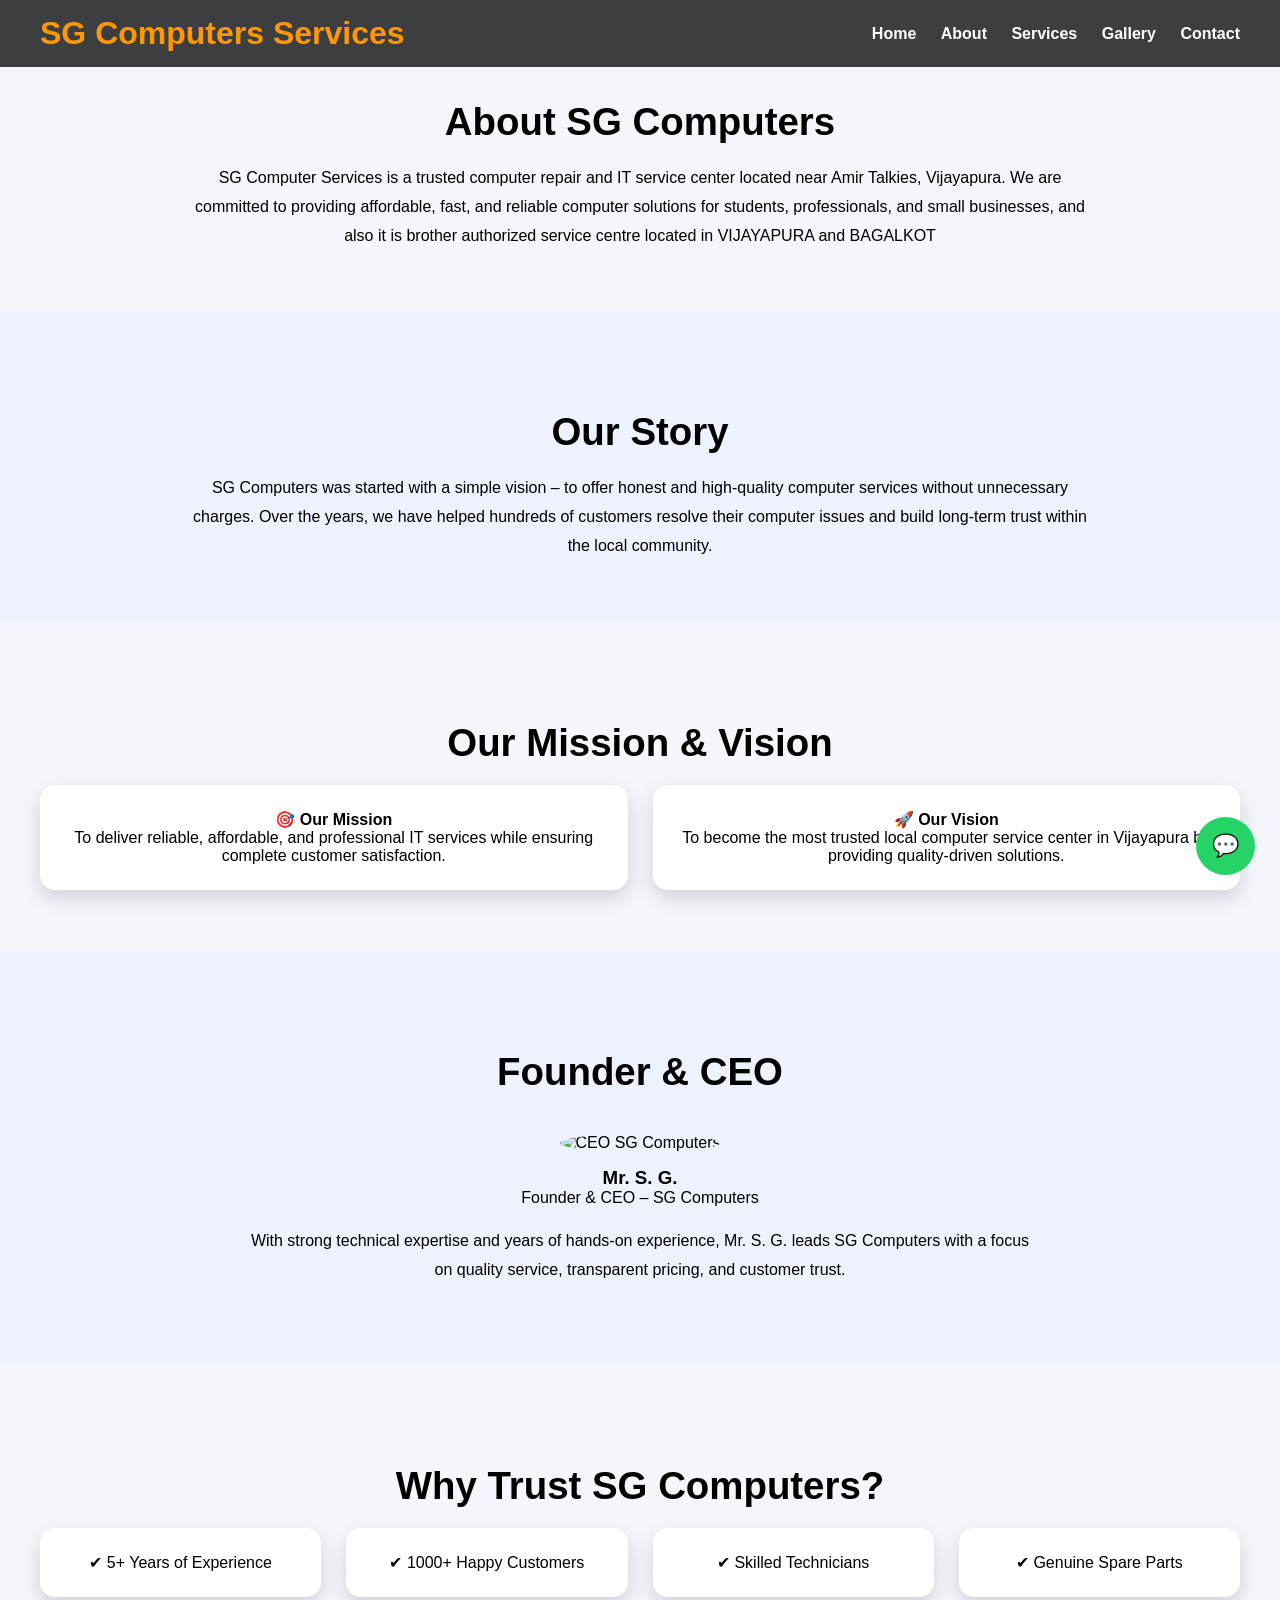
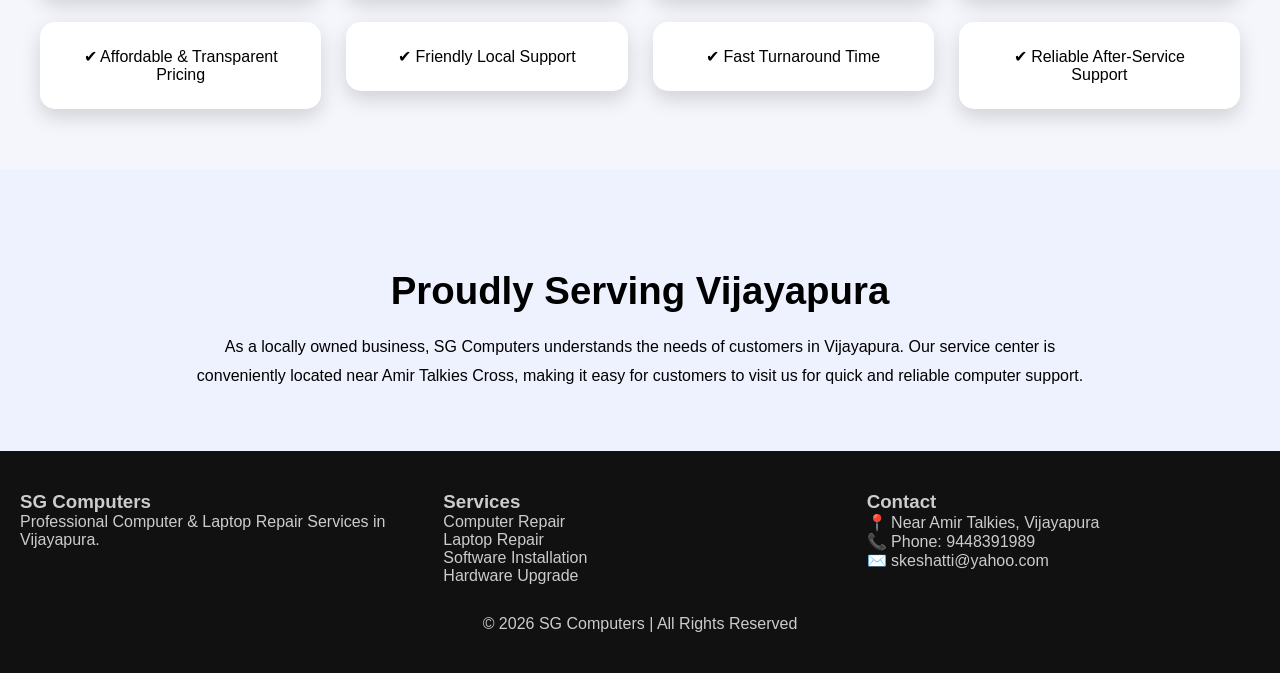
==== about.html @ 7658aeef "Add files via upload" ====
<!DOCTYPE html>
<html lang="en">
<head>
<meta charset="UTF-8">
<title>About Us | SG Computers</title>
<meta name="viewport" content="width=device-width, initial-scale=1.0">
<link rel="stylesheet" href="style.css">
</head>

<body>

<!-- HEADER -->
<header>
    <h1>SG Computers Services</h1>
    <nav>
        <a href="index.html">Home</a>
        <a href="about.html">About</a>
        <a href="services.html">Services</a>
        <a href="gallery.html">Gallery</a>
        <a href="contact.html">Contact</a>
    </nav>
</header>

<!-- ABOUT INTRO -->
<section>
    <h2>About SG Computers</h2>
    <p style="max-width:900px; margin:auto; line-height:1.8;">
        SG Computer Services is a trusted computer repair and IT service center
        located near Amir Talkies, Vijayapura. We are committed to providing
        affordable, fast, and reliable computer solutions for students,
        professionals, and small businesses, and also it is brother authorized service centre located in VIJAYAPURA and BAGALKOT
    </p>
</section>

<!-- OUR STORY -->
<section style="background:#eef2ff;">
    <h2>Our Story</h2>
    <p style="max-width:900px; margin:auto; line-height:1.8;">
        SG Computers was started with a simple vision – to offer honest and
        high-quality computer services without unnecessary charges.
        Over the years, we have helped hundreds of customers resolve their
        computer issues and build long-term trust within the local community.
    </p>
</section>

<!-- MISSION & VISION -->
<section>
    <h2>Our Mission & Vision</h2>

    <div class="services-box">
        <div class="service">
            <h4>🎯 Our Mission</h4>
            <p>
                To deliver reliable, affordable, and professional IT services
                while ensuring complete customer satisfaction.
            </p>
        </div>

        <div class="service">
            <h4>🚀 Our Vision</h4>
            <p>
                To become the most trusted local computer service center
                in Vijayapura by providing quality-driven solutions.
            </p>
        </div>
    </div>
</section>

<!-- FOUNDER -->
<section style="background:#eef2ff;">
    <h2>Founder & CEO</h2>

    <img src="images/ceo.jpg" alt="CEO SG Computers"
         style="width:180px; border-radius:50%; margin-top:20px;">

    <h3 style="margin-top:15px;">Mr. S. G.</h3>
    <p>Founder & CEO – SG Computers</p>

    <p style="max-width:800px; margin:20px auto; line-height:1.8;">
        With strong technical expertise and years of hands-on experience,
        Mr. S. G. leads SG Computers with a focus on quality service,
        transparent pricing, and customer trust.
    </p>
</section>

<!-- WHY TRUST US -->
<section>
    <h2>Why Trust SG Computers?</h2>

    <div class="services-box">
        <div class="service">✔ 5+ Years of Experience</div>
        <div class="service">✔ 1000+ Happy Customers</div>
        <div class="service">✔ Skilled Technicians</div>
        <div class="service">✔ Genuine Spare Parts</div>
        <div class="service">✔ Affordable & Transparent Pricing</div>
        <div class="service">✔ Friendly Local Support</div>
        <div class="service">✔ Fast Turnaround Time</div>
        <div class="service">✔ Reliable After-Service Support</div>
    </div>
</section>

<!-- LOCAL PRESENCE -->
<section style="background:#eef2ff;">
    <h2>Proudly Serving Vijayapura</h2>
    <p style="max-width:900px; margin:auto; line-height:1.8;">
        As a locally owned business, SG Computers understands the needs of
        customers in Vijayapura. Our service center is conveniently located
        near Amir Talkies Cross, making it easy for customers to visit us
        for quick and reliable computer support.
    </p>
</section>

<!-- FOOTER -->
<footer>
    <div class="footer-grid">
        <div>
            <h3>SG Computers</h3>
            <p>
                Professional Computer & Laptop Repair Services
                in Vijayapura.
            </p>
        </div>

        <div>
            <h3>Services</h3>
            <p>Computer Repair</p>
            <p>Laptop Repair</p>
            <p>Software Installation</p>
            <p>Hardware Upgrade</p>
        </div>

        <div>
            <h3>Contact</h3>
            <p>📍 Near Amir Talkies, Vijayapura</p>
            <p>📞 Phone: 9448391989</p>
            <p>✉️ skeshatti@yahoo.com</p>
        </div>
    </div>

    <div class="footer-bottom">
        © 2026 SG Computers | All Rights Reserved
    </div>
</footer>

<!-- WHATSAPP -->
<a class="whatsapp" href="https://wa.me/919448391989" target="_blank">💬</a>

</body>
</html>
---- style.css ----
*{
    margin:0;
    padding:0;
    box-sizing:border-box;
}

body{
    font-family:'Segoe UI', sans-serif;
    background:#f4f6fb;
}

header{
    position:fixed;
    top:0;
    width:100%;
    background:rgba(0,0,0,0.75);
    padding:15px 40px;
    display:flex;
    justify-content:space-between;
    align-items:center;
    z-index:1000;
}

header h1{
    color:#ff9800;
}

nav a{
    color:white;
    text-decoration:none;
    margin-left:20px;
    font-weight:bold;
}

nav a:hover{
    color:#ff9800;
}

section{
    padding:100px 40px 60px;
    text-align:center;
}

h2{
    font-size:2.4rem;
    margin-bottom:20px;
}

.btn{
    background:#ff9800;
    border:none;
    padding:14px 30px;
    border-radius:30px;
    color:white;
    cursor:pointer;
    margin-top: 30px;
}

.btn:hover{
    background:#e68900;
}

/* HOME */
.home{
    height:100vh;
    background:
    linear-gradient(rgba(0,0,0,0.6),rgba(0,0,0,0.6)),
    url('images (2).jpg') center/cover no-repeat;
    color:white;
    display:flex;
    justify-content:center;
    align-items:center;
    text-align:center;
}

/* SERVICES */
.services-box{
    display:grid;
    grid-template-columns:repeat(auto-fit,minmax(250px,1fr));
    gap:25px;
    margin-top:20px;
    align-items: start;
}

.service{
    background:white;
    padding:25px;
    border-radius:15px;
    box-shadow:0 8px 20px rgba(0,0,0,0.15);
}

/* GALLERY */
.gallery-grid{
    display:grid;
    grid-template-columns:repeat(auto-fit,minmax(220px,1fr));
    gap:20px;
}

.gallery-grid img{
    width:100%;
    border-radius:15px;
}

/* CONTACT */
.contact-box{
    max-width:500px;
    margin:auto;
}

.contact-box input,
.contact-box textarea{
    width:100%;
    padding:12px;
    margin:10px 0;
    border-radius:8px;
    border:none;
}

/* FOOTER */
footer{
    background:#111;
    color:#ccc;
    padding:40px 20px;
}

.footer-grid{
    display:grid;
    grid-template-columns:repeat(auto-fit,minmax(250px,1fr));
    gap:30px;
}

.footer-bottom{
    text-align:center;
    margin-top:30px;
}

/* WHATSAPP */
.whatsapp{
    position:fixed;
    bottom:25px;
    right:25px;
    background:#25D366;
    color:white;
    padding:16px;
    border-radius:50%;
    text-decoration:none;
    font-size:22px;
}

/* SERVICE DETAILS TOGGLE */
.service-details {
    display: none;
    margin-top: 12px;
    font-size: 0.95rem;
    line-height: 1.7;
    color: #444;
}

.service button {
    margin-top: 15px;
    background: #ff9800;
    border: none;
    padding: 8px 18px;
    border-radius: 20px;
    color: white;
    cursor: pointer;
    font-size: 0.9rem;
}

.service button:hover {
    background: #e68900;
}
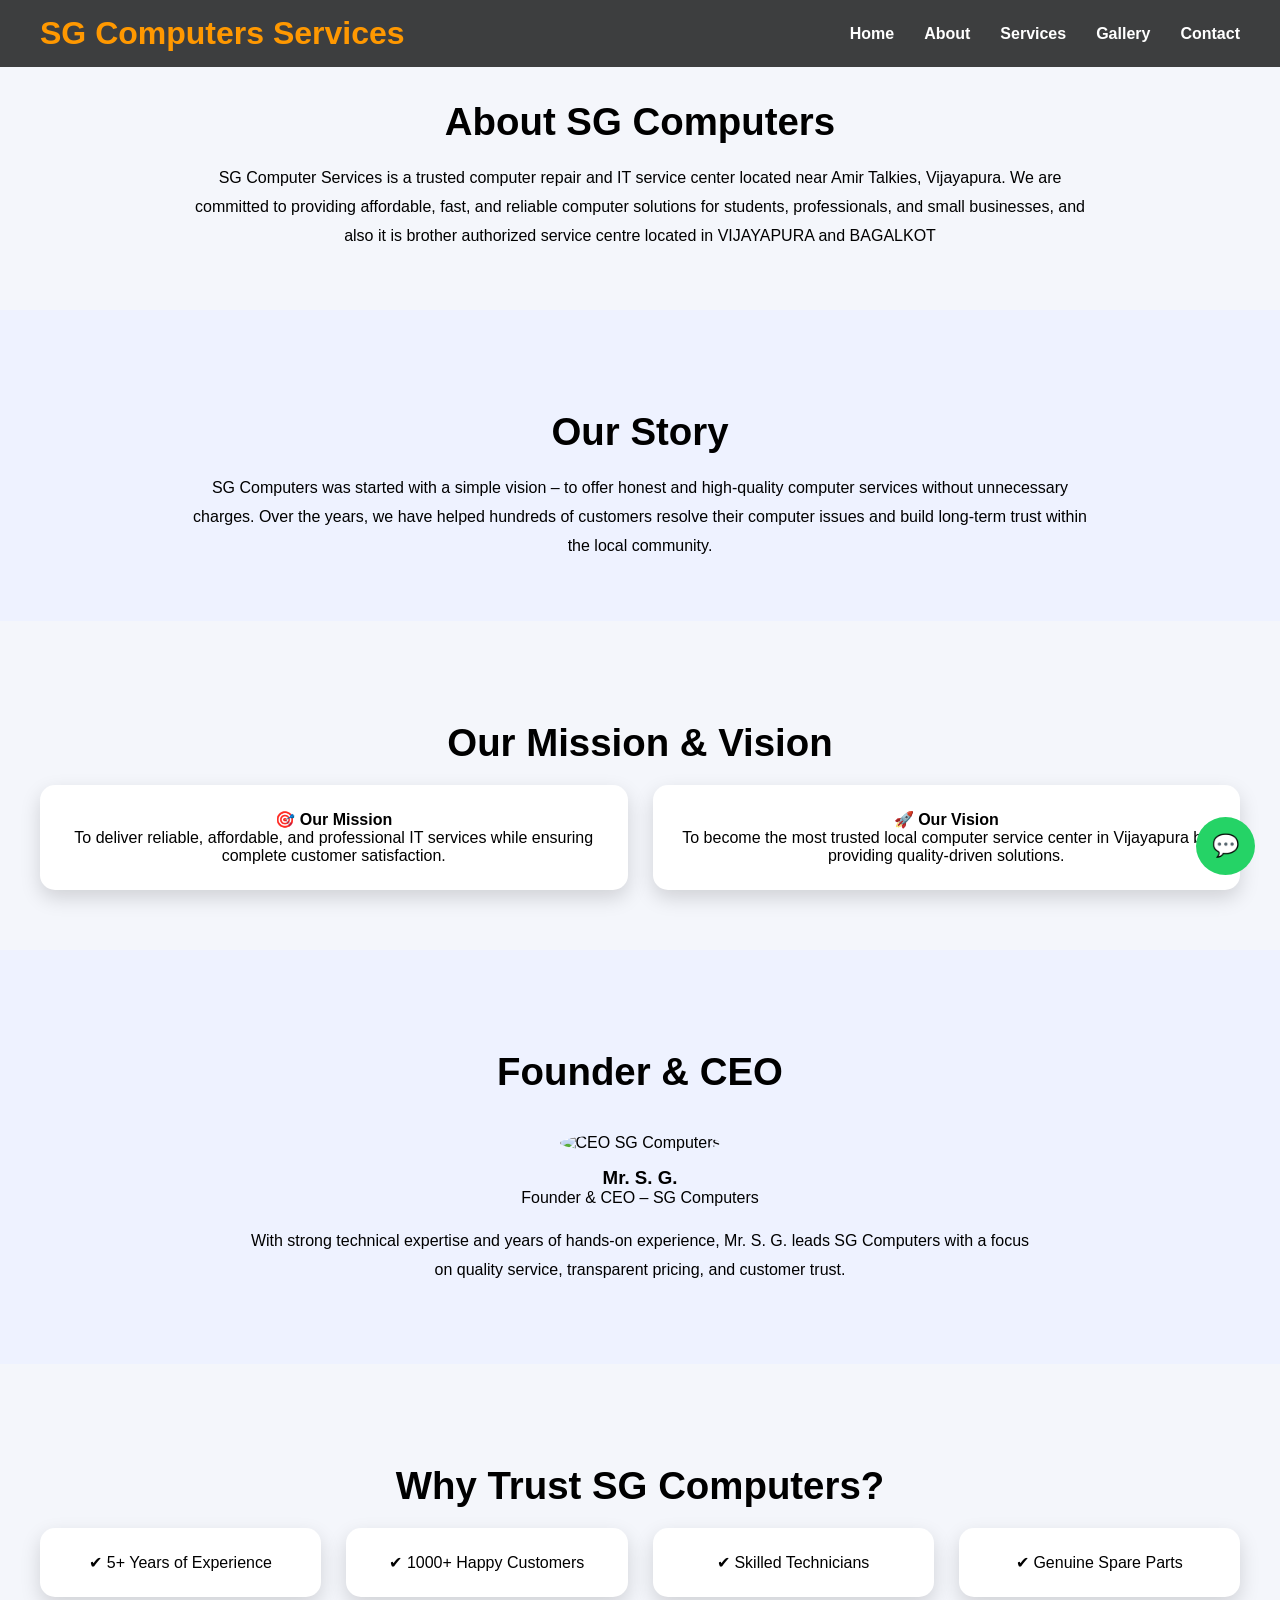
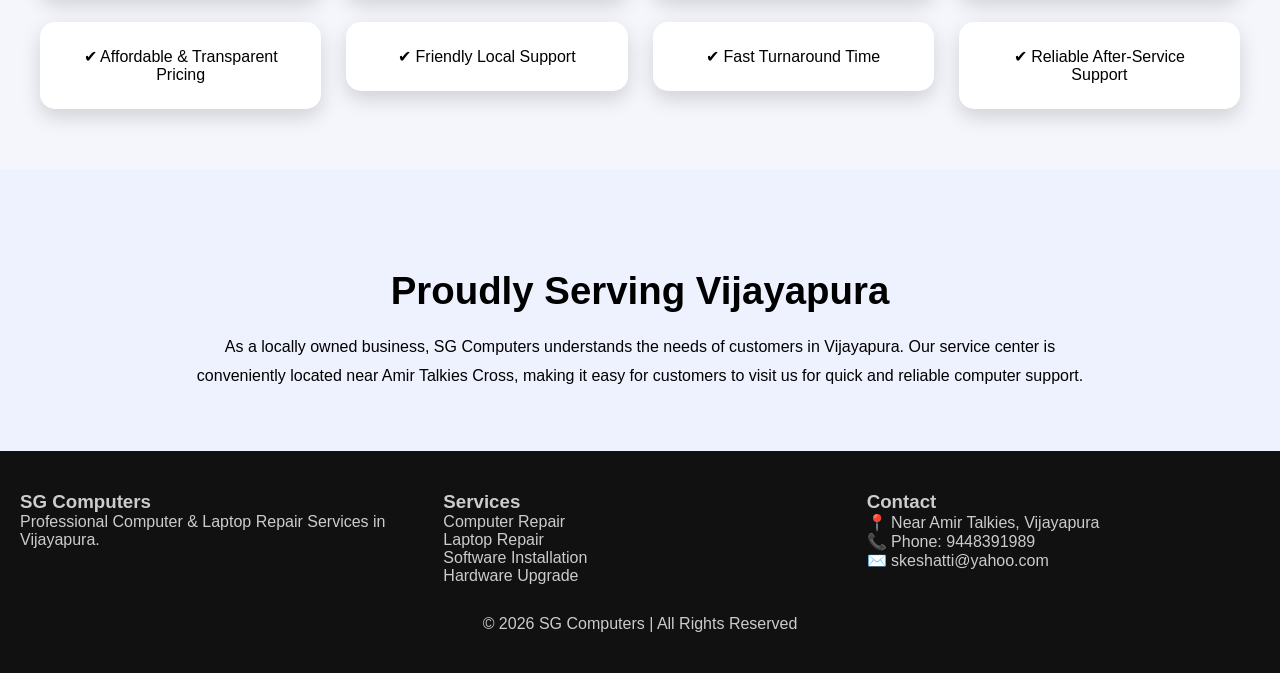
==== commit b179490f: "add hamburger menu in nav bar" ====
--- a/about.html
+++ b/about.html
@@ -5,6 +5,7 @@
 <title>About Us | SG Computers</title>
 <meta name="viewport" content="width=device-width, initial-scale=1.0">
 <link rel="stylesheet" href="style.css">
+<script src="script.js" defer></script>
 </head>
 
 <body>
@@ -12,6 +13,11 @@
 <!-- HEADER -->
 <header>
     <h1>SG Computers Services</h1>
+    <button class="menu-toggle" onclick="toggleMenu()" aria-label="Toggle navigation">
+        <span></span>
+        <span></span>
+        <span></span>
+    </button>
     <nav>
         <a href="index.html">Home</a>
         <a href="about.html">About</a>
--- a/style.css
+++ b/style.css
@@ -25,6 +25,29 @@
     color:#ff9800;
 }
 
+.menu-toggle{
+    display:none;
+    background:none;
+    border:none;
+    cursor:pointer;
+    flex-direction:column;
+    gap:5px;
+}
+
+.menu-toggle span{
+    width:26px;
+    height:3px;
+    background:#fff;
+    border-radius:2px;
+    display:block;
+}
+
+nav{
+    display:flex;
+    align-items:center;
+    gap:10px;
+}
+
 nav a{
     color:white;
     text-decoration:none;
@@ -154,6 +177,44 @@
     font-size: 0.95rem;
     line-height: 1.7;
     color: #444;
+}
+
+@media screen and (max-width: 900px) {
+    header {
+        padding: 12px 18px;
+    }
+
+    nav {
+        position: absolute;
+        top: 72px;
+        right: 0;
+        left: 0;
+        background: rgba(0, 0, 0, 0.95);
+        flex-direction: column;
+        align-items: flex-start;
+        max-height: 0;
+        overflow: hidden;
+        transition: max-height 0.25s ease-in-out;
+    }
+
+    nav.show {
+        max-height: 420px;
+    }
+
+    nav a {
+        margin: 10px 18px;
+        padding: 10px 0;
+        width: calc(100% - 36px);
+        border-bottom: 1px solid rgba(255, 255, 255, 0.16);
+    }
+
+    .menu-toggle {
+        display: flex;
+    }
+
+    section {
+        padding: 100px 16px 60px;
+    }
 }
 
 .service button {
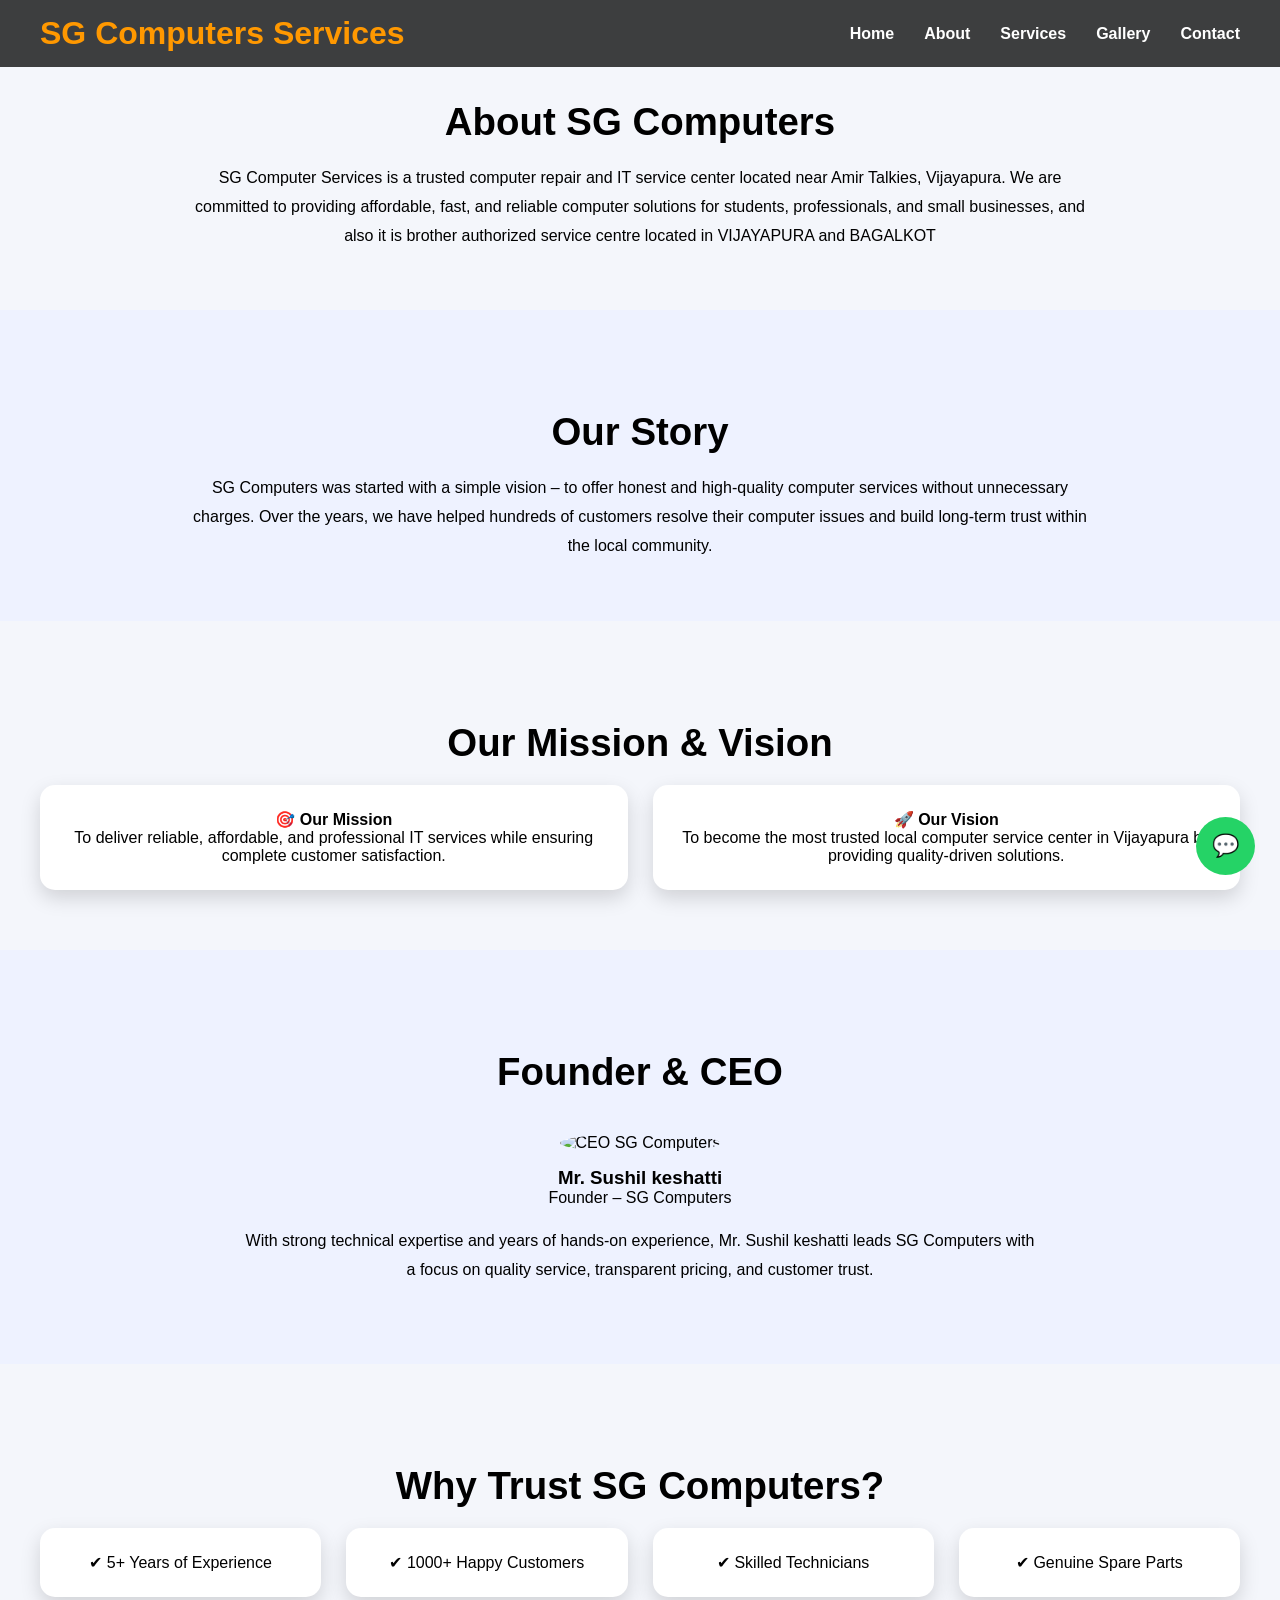
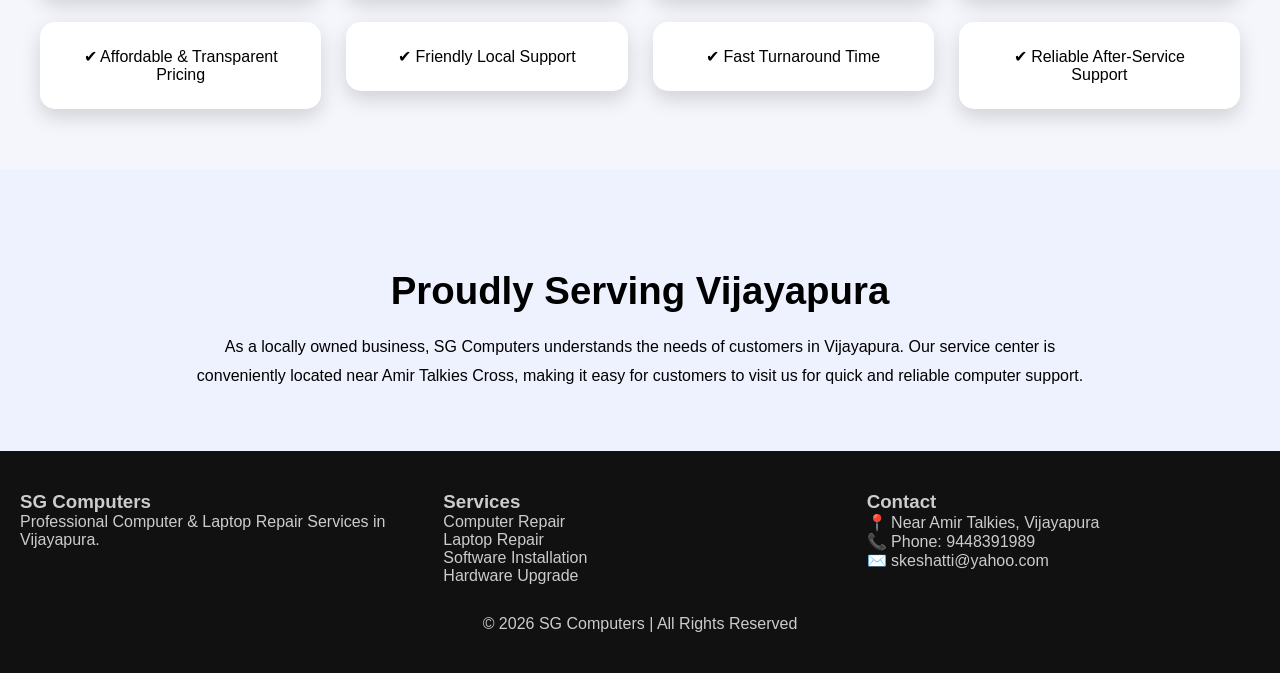
==== commit 4fb309e6: "Added founder" ====
--- a/about.html
+++ b/about.html
@@ -79,12 +79,12 @@
     <img src="images/ceo.jpg" alt="CEO SG Computers"
          style="width:180px; border-radius:50%; margin-top:20px;">
 
-    <h3 style="margin-top:15px;">Mr. S. G.</h3>
-    <p>Founder & CEO – SG Computers</p>
+    <h3 style="margin-top:15px;">Mr. Sushil keshatti</h3>
+    <p>Founder – SG Computers</p>
 
     <p style="max-width:800px; margin:20px auto; line-height:1.8;">
         With strong technical expertise and years of hands-on experience,
-        Mr. S. G. leads SG Computers with a focus on quality service,
+        Mr. Sushil keshatti leads SG Computers with a focus on quality service,
         transparent pricing, and customer trust.
     </p>
 </section>
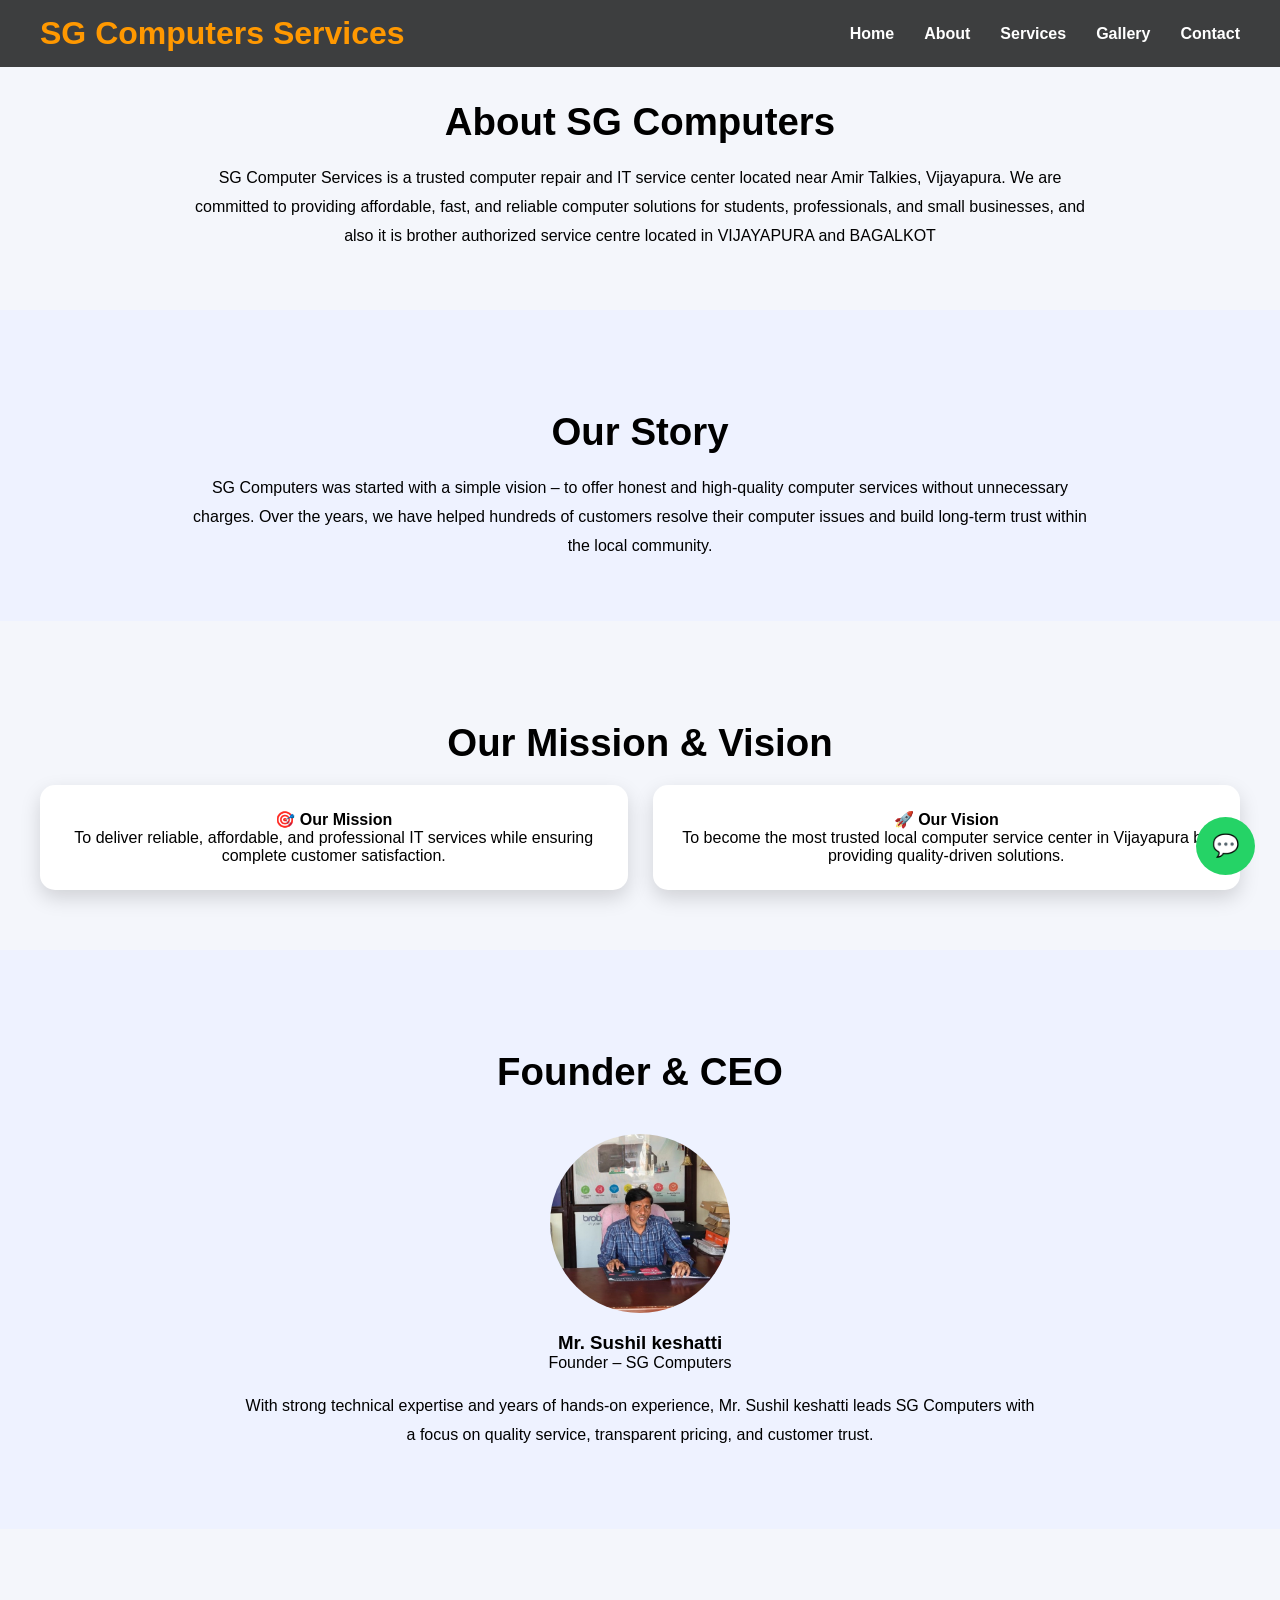
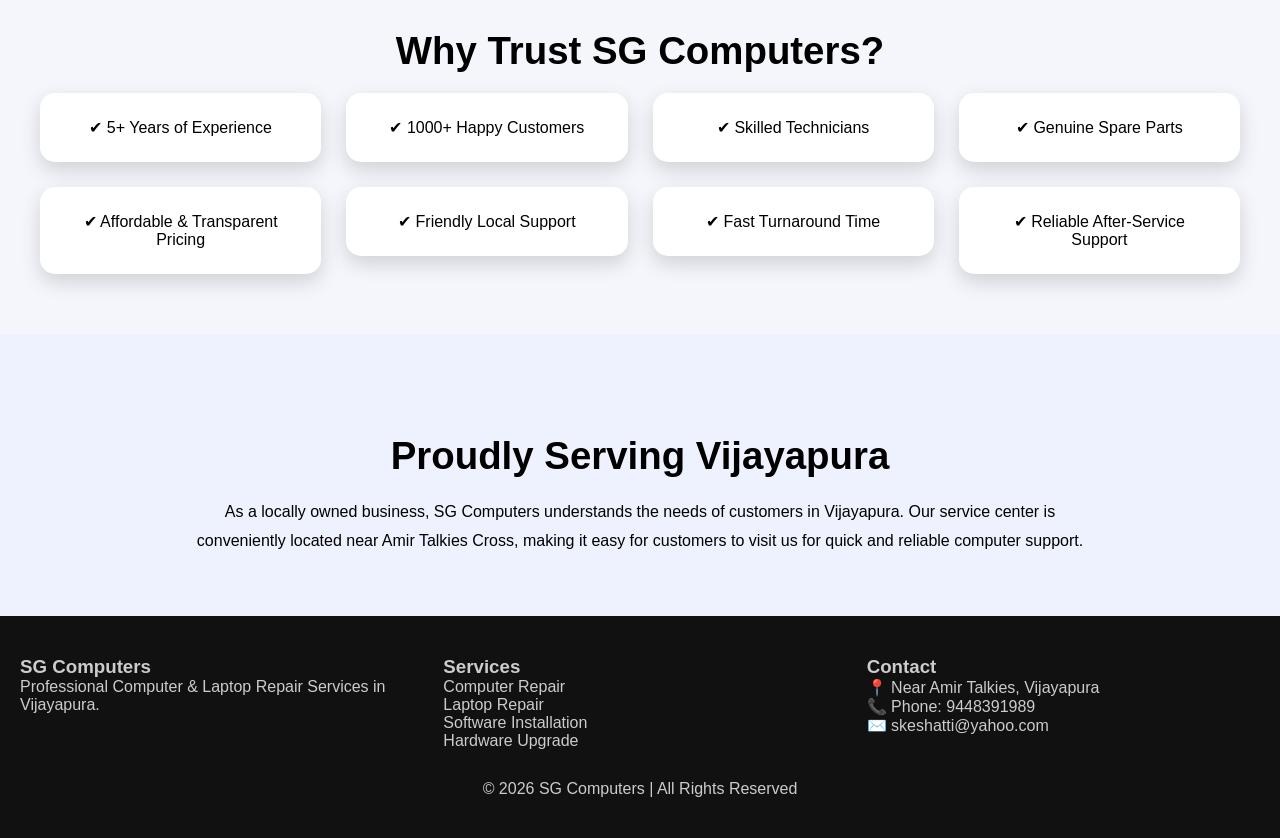
==== commit 5cc1b7ba: "Edited Photo" ====
--- a/about.html
+++ b/about.html
@@ -76,7 +76,7 @@
 <section style="background:#eef2ff;">
     <h2>Founder & CEO</h2>
 
-    <img src="images/ceo.jpg" alt="CEO SG Computers"
+    <img src="ceo.jpg" alt="CEO SG Computers"
          style="width:180px; border-radius:50%; margin-top:20px;">
 
     <h3 style="margin-top:15px;">Mr. Sushil keshatti</h3>
